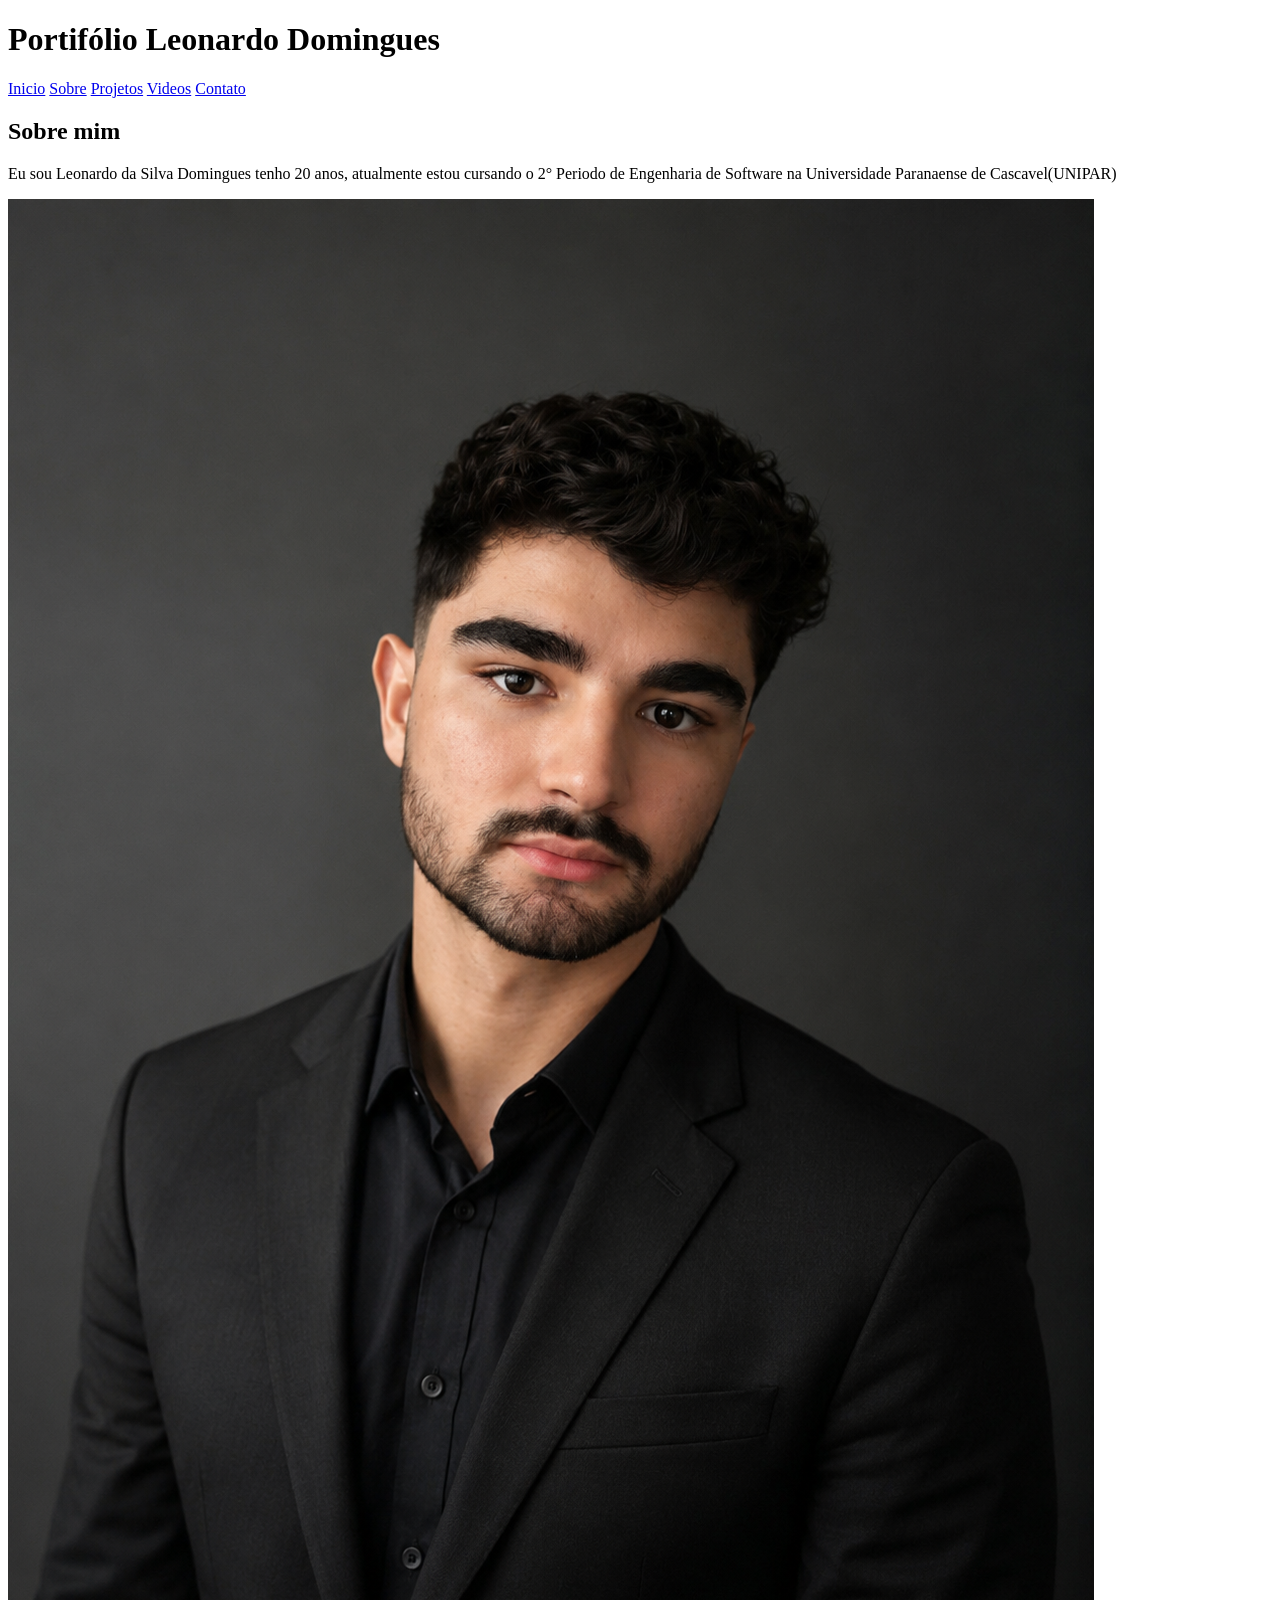
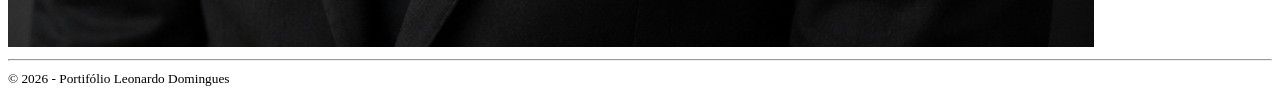
==== index.html @ f4144b16 "Atualizações 07/07/25" ====
<!DOCTYPE html>
<html lang="pt-br">
<head>
    <meta charset="UTF-8">
    <meta name="viewport" content="width=device-width, initial-scale=1.0">
    <title>Leonardo Domingues</title>
</head>
<body>
        <header>
            <h1>Portifólio Leonardo Domingues</h1>
            <nav>
                <a href="index.html">Inicio</a>
                <a href="sobre.html">Sobre</a>
                <a href="projetos.html">Projetos</a>
                <a href="aulas.html">Videos</a>
                <a href="contato.html">Contato</a>
            </nav>
        </header>

    <main>
        <div>
            <h2>Sobre mim</h2>
            <p>Eu sou Leonardo da Silva Domingues tenho 20 anos, atualmente estou cursando o 2° Periodo de Engenharia de Software na Universidade Paranaense de Cascavel(UNIPAR)</p>
            <img src="img/Imagem Leo.png" alt="Imagem de um jovem branco de barba de 20 anos">
        </div>
    </main>

    <footer>
        <hr>
        <small>© 2026 - Portifólio Leonardo Domingues</small>
    </footer>

    
</body>
</html>
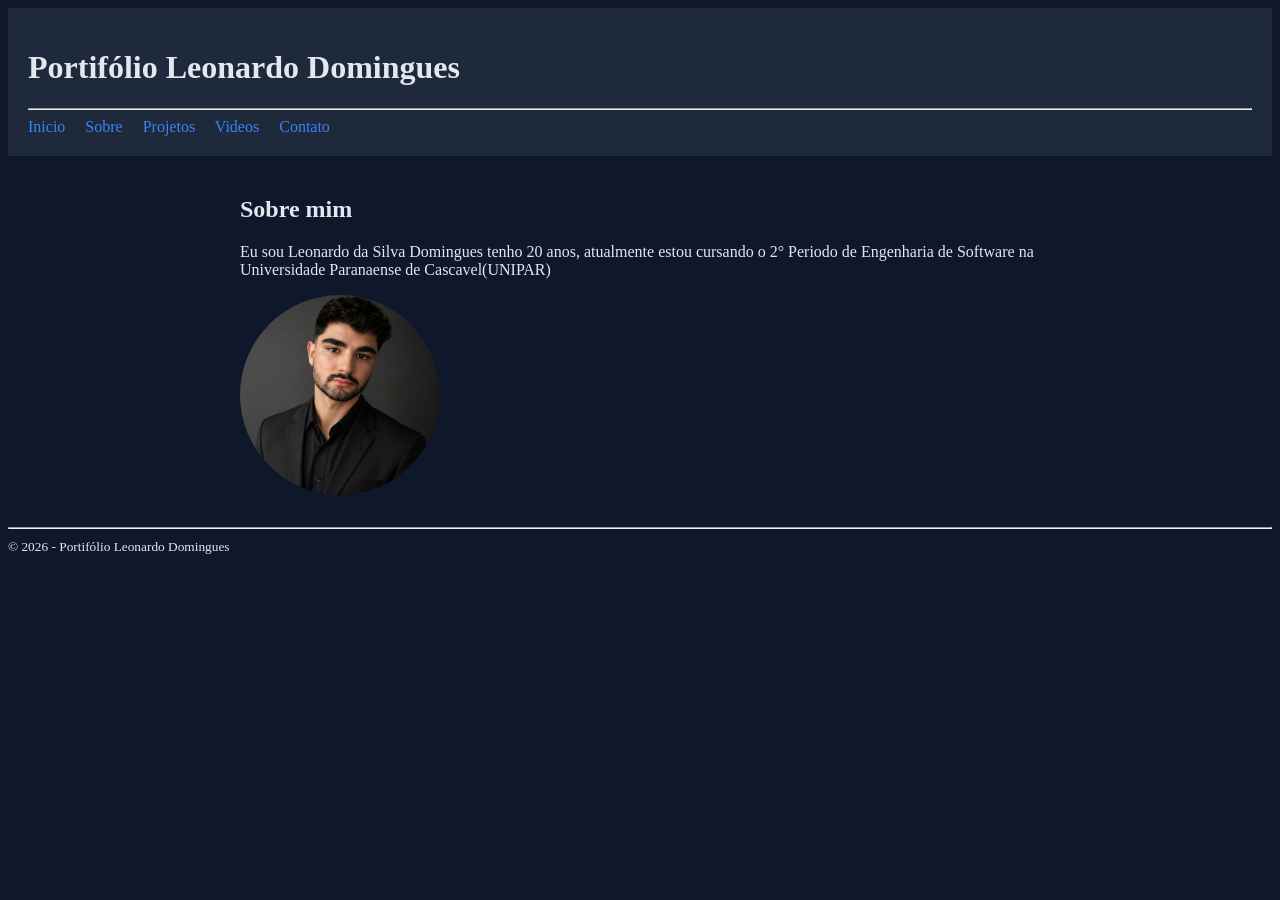
==== commit 8b174580: "Primeira Alterações 07/07" ====
--- a/index.html
+++ b/index.html
@@ -3,11 +3,12 @@
 <head>
     <meta charset="UTF-8">
     <meta name="viewport" content="width=device-width, initial-scale=1.0">
+    <link rel="stylesheet" href="style.css">
     <title>Leonardo Domingues</title>
 </head>
 <body>
         <header>
-            <h1>Portifólio Leonardo Domingues</h1>
+            <h1>Portifólio Leonardo Domingues</h1><hr>
             <nav>
                 <a href="index.html">Inicio</a>
                 <a href="sobre.html">Sobre</a>
@@ -21,7 +22,7 @@
         <div>
             <h2>Sobre mim</h2>
             <p>Eu sou Leonardo da Silva Domingues tenho 20 anos, atualmente estou cursando o 2° Periodo de Engenharia de Software na Universidade Paranaense de Cascavel(UNIPAR)</p>
-            <img src="img/Imagem Leo.png" alt="Imagem de um jovem branco de barba de 20 anos">
+            <img src="img/imagem_leo.png" alt="Imagem de um jovem branco de barba de 20 anos">
         </div>
     </main>
 
--- a/style.css
+++ b/style.css
@@ -0,0 +1,35 @@
+body{
+    background-color: #0f172a;
+    color: #e2e8f0;
+}
+
+a{
+    color: #3b82f6;
+    text-decoration: none;
+    margin-right: 16px;
+    transition: color 0.3s;
+}
+
+header {
+    background-color: #1e293b;
+    padding: 20px;
+    line-height: normal;
+}
+
+nav a:hover {
+    color: #e2e8f0;
+}
+
+main {
+    max-width: 800px;
+    margin: 0 auto;
+    padding: 20px;
+}
+
+img {
+    width: 200px;
+    height: 200px;
+    object-fit: cover;
+    border-radius: 50%;
+}
+
